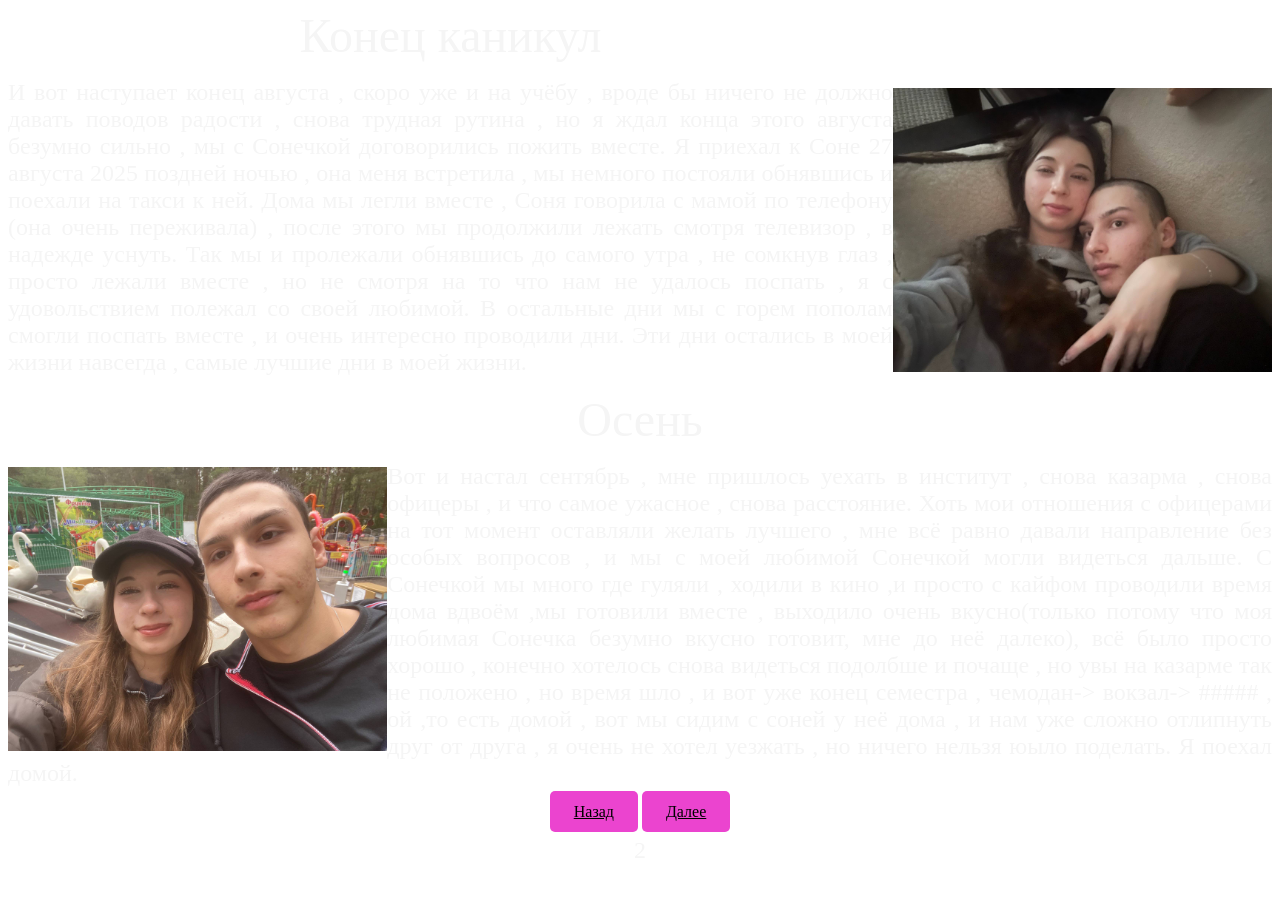
==== page2.html @ 7a5165ce "Add files via upload" ====
<html>
    <head>
        <link rel="stylesheet" href="style.css">
        <title>page 2</title>
        </head>
        <body class="page2">
            <img src="images/photo_12_2026-03-27_16-48-53.jpg" id="photo4" alt="семка учится">
            <center>
                <font size="+4" face="cursive">
                    Конец каникул
                </font>
            </center>
            <p align="justify">
                <font size="+2" face="cursive">
                    И вот наступает конец августа , скоро уже и на учёбу , вроде бы ничего не должно давать поводов радости , снова трудная рутина , но я ждал конца этого августа безумно сильно , мы с Сонечкой договорились пожить вместе. Я приехал к Соне 27 августа 2025 поздней ночью , она меня встретила , мы немного постояли обнявшись и поехали на такси к ней. Дома мы легли вместе , Соня говорила с мамой по телефону (она очень переживала) , после этого мы продолжили лежать смотря телевизор , в надежде уснуть. Так мы и пролежали обнявшись до самого утра , не сомкнув глаз , просто лежали вместе , но не смотря на то что нам не удалось поспать , я с удовольствием полежал со своей любимой. В остальные дни мы с горем пополам смогли поспать вместе , и очень интересно проводили дни. Эти дни остались в моей жизни навсегда , самые лучшие дни в моей жизни.
                </font>
            </p>
            <center>
                <font size="+4" face="cursive">
                    Осень
                </font>
            </center>
            <img src="images/photo_8_2026-03-27_16-48-53.jpg" id="photo5" alt="мы накарусели">
            <p align="justify">
                <font size="+2" face="cursive">
                    Вот и настал сентябрь , мне пришлось уехать в институт , снова казарма , снова офицеры , и что самое ужасное , снова расстояние. Хоть мои отношения с офицерами на тот момент оставляли желать лучшего , мне всё равно давали направление без особых вопросов , и мы с моей любимой Сонечкой могли видеться дальше. С Сонечкой мы много где гуляли , ходили в кино ,и просто с кайфом проводили время дома вдвоём ,мы готовили вместе , выходило очень вкусно(только потому что моя любимая Сонечка безумно вкусно готовит, мне до неё далеко), всё было просто хорошо , конечно хотелось снова видеться подолбше и почаще , но увы на казарме так не положено , но время шло , и вот уже конец семестра , чемодан-> вокзал-> ##### , ой ,то есть домой ,  вот мы сидим с соней у неё дома , и нам уже сложно отлипнуть друг от друга , я очень не хотел уезжать , но ничего нельзя юыло поделать. Я поехал домой.
                </font>
            </p>
            <div align="center">
                <a href="index.html" class="button">Назад</a>
                <a href="page3.html" class="button">Далее</a>
            </div>
            <p align="center" face="cursive">
                <font size="+2">
                    2
                </font>
            </p>
        </body>
</html>
---- style.css ----
body {
    background-size: auto;
}
.index {
        background-image: url(images/Обои.jpg);
        color: black;
}
.page2 {
    background-image: url(https://img.goodfon.ru/wallpaper/nbig/d/b5/noch-reka-fonari-leto.webp);
    color: whitesmoke;
}
img {
    height: auto;

}
#photo1 {
    width: 35%;
    float: left;
    margin-right: 10px;
    margin-top: 85px;
}
#photo2 {
    width: 35%;
    float: right;
    margin-left: 10px;
}
#photo3 {
    width: 100%;
}
#photo4 {
    width: 30%;
    float: right;
    margin-top: 80px;
}
#photo5 {
    width: 30%;
    float: left;
    margin-top: 20px;
}
.button {
    padding: 12px 24px;
    background-color: rgb(235, 68, 207);
    color: rgb(0, 0, 0);
    border-radius: 5px;
    font-size: 16px;
    transition: background-color 0.3s;
}
.button:hover {
    background-color: #ffffff;
    color: rgb(255, 0, 212);
}
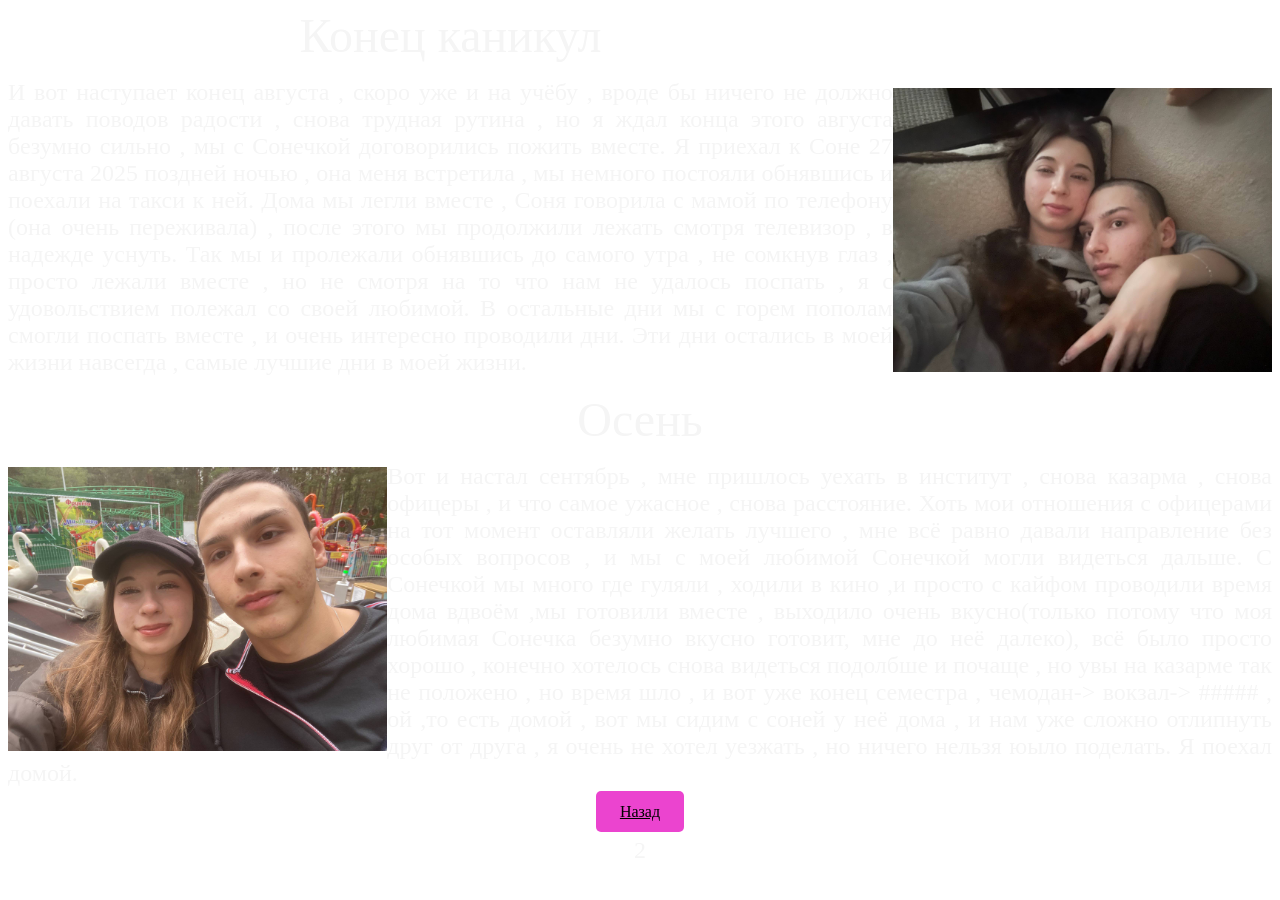
==== commit 55469e7f: "Update page2.html" ====
--- a/page2.html
+++ b/page2.html
@@ -28,7 +28,6 @@
             </p>
             <div align="center">
                 <a href="index.html" class="button">Назад</a>
-                <a href="page3.html" class="button">Далее</a>
             </div>
             <p align="center" face="cursive">
                 <font size="+2">
@@ -36,4 +35,4 @@
                 </font>
             </p>
         </body>
-</html>+</html>
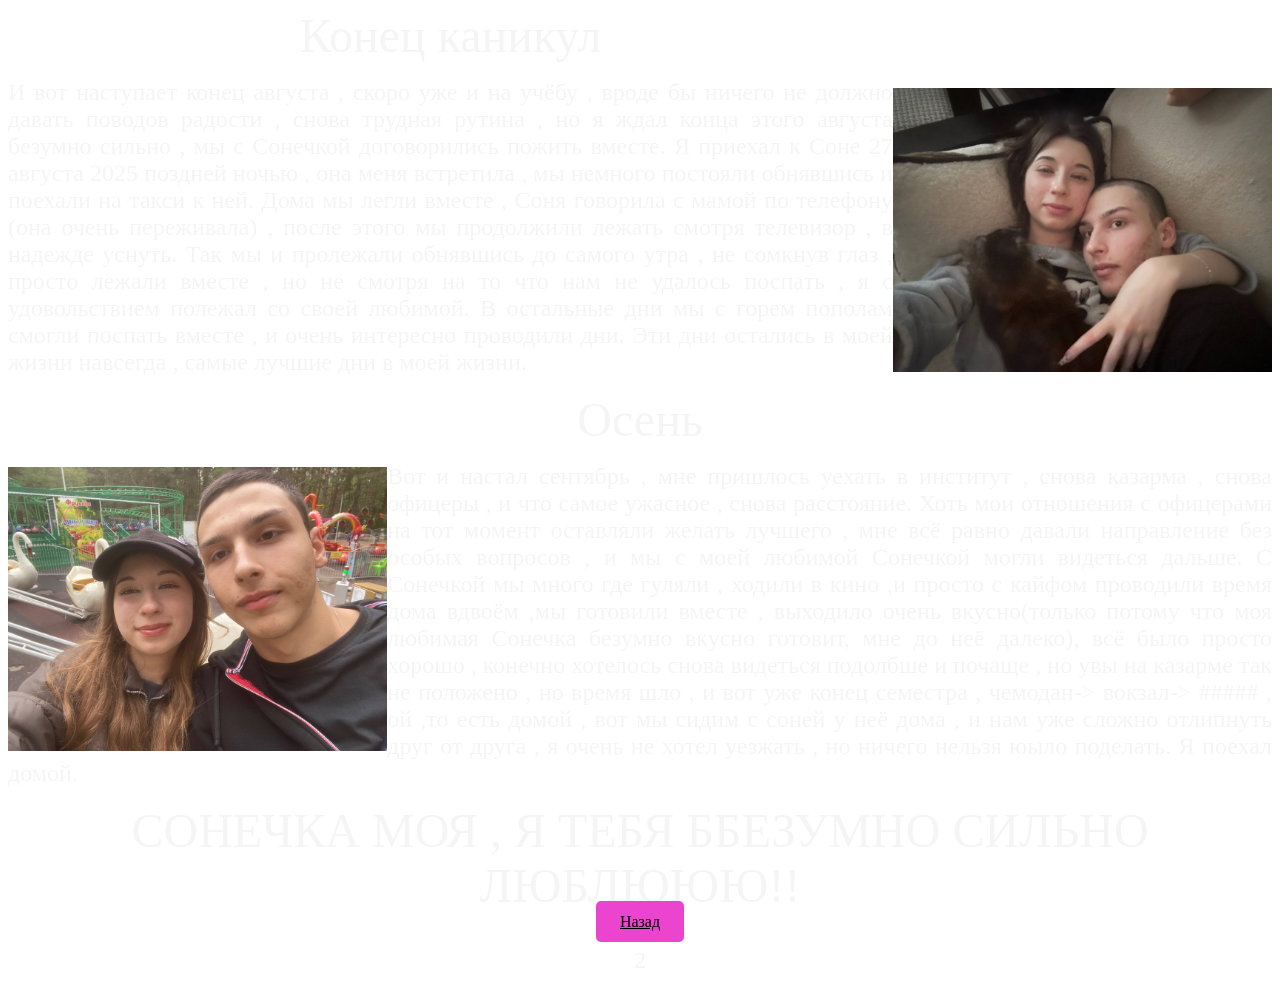
==== commit 55c54cf0: "Update page2.html" ====
--- a/page2.html
+++ b/page2.html
@@ -26,6 +26,9 @@
                     Вот и настал сентябрь , мне пришлось уехать в институт , снова казарма , снова офицеры , и что самое ужасное , снова расстояние. Хоть мои отношения с офицерами на тот момент оставляли желать лучшего , мне всё равно давали направление без особых вопросов , и мы с моей любимой Сонечкой могли видеться дальше. С Сонечкой мы много где гуляли , ходили в кино ,и просто с кайфом проводили время дома вдвоём ,мы готовили вместе , выходило очень вкусно(только потому что моя любимая Сонечка безумно вкусно готовит, мне до неё далеко), всё было просто хорошо , конечно хотелось снова видеться подолбше и почаще , но увы на казарме так не положено , но время шло , и вот уже конец семестра , чемодан-> вокзал-> ##### , ой ,то есть домой ,  вот мы сидим с соней у неё дома , и нам уже сложно отлипнуть друг от друга , я очень не хотел уезжать , но ничего нельзя юыло поделать. Я поехал домой.
                 </font>
             </p>
+            <center>
+                <font size="+5" face="cursive">СОНЕЧКА МОЯ , Я ТЕБЯ ББЕЗУМНО СИЛЬНО ЛЮБЛЮЮЮ!!</font>
+            </center>
             <div align="center">
                 <a href="index.html" class="button">Назад</a>
             </div>
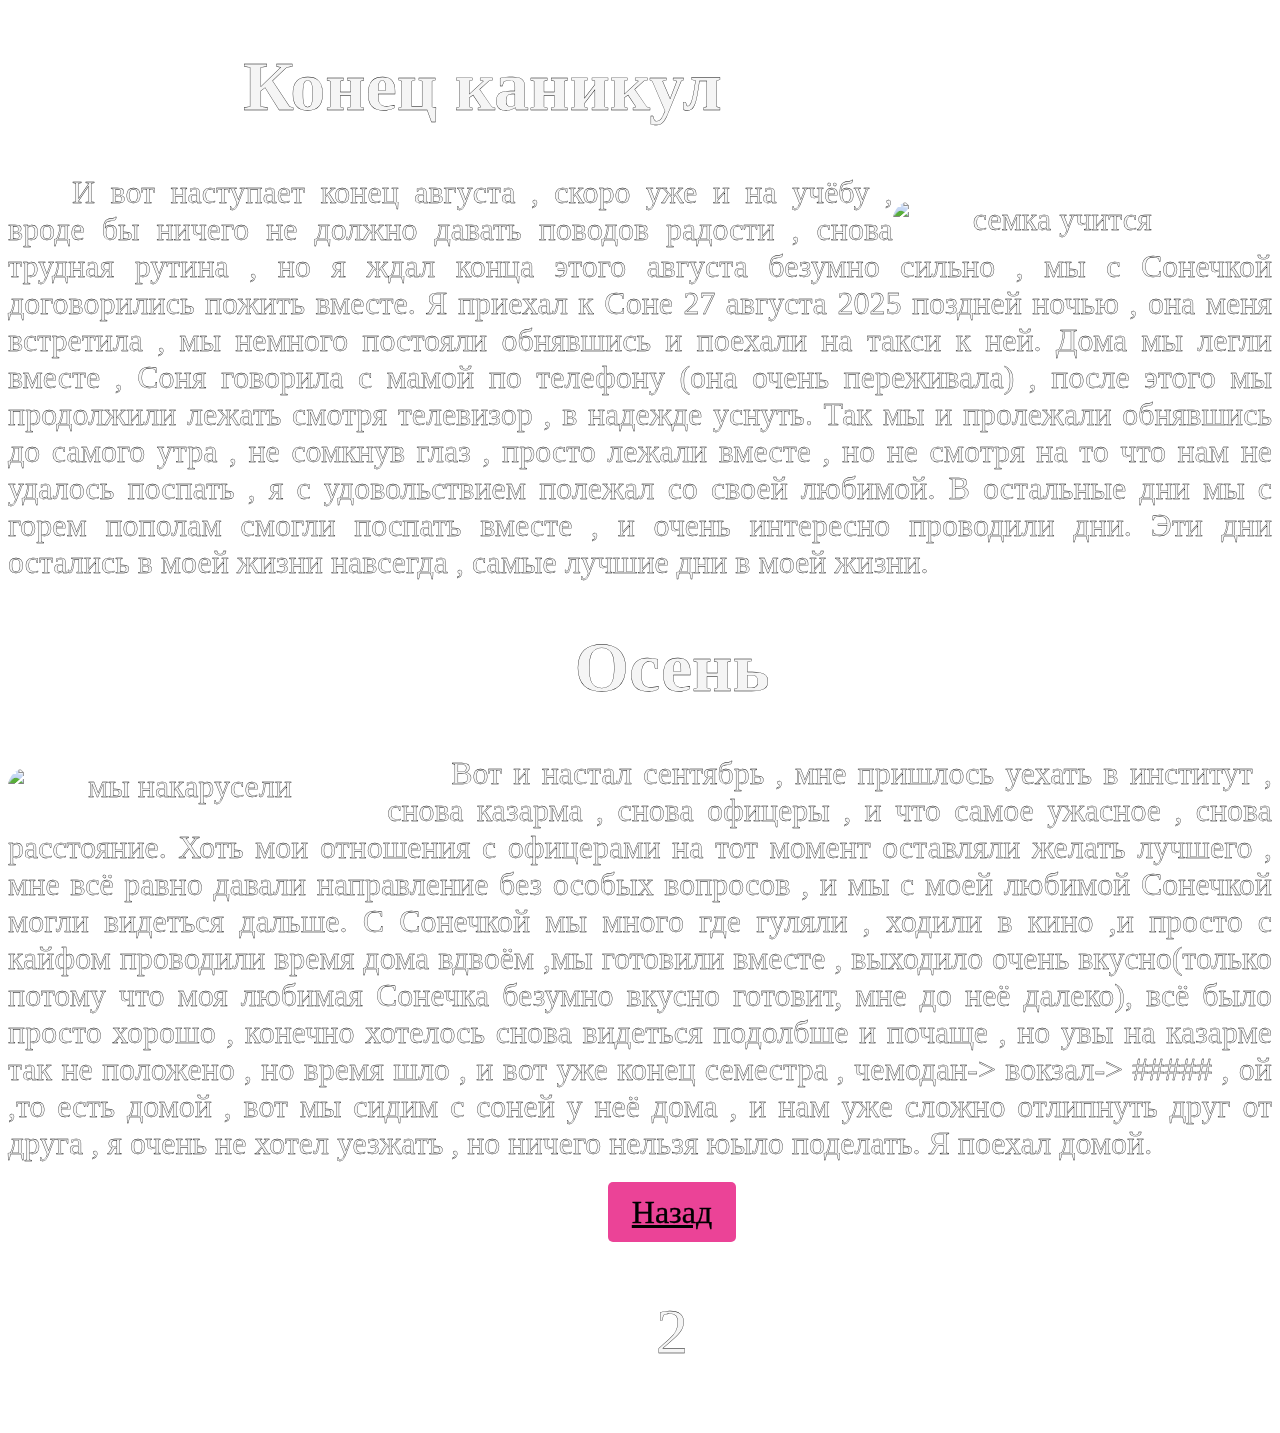
==== commit bce2005b: "Add files via upload" ====
--- a/page2.html
+++ b/page2.html
@@ -1,41 +1,54 @@
+<!doctype html>
 <html>
-    <head>
-        <link rel="stylesheet" href="style.css">
-        <title>page 2</title>
-        </head>
-        <body class="page2">
-            <img src="images/photo_12_2026-03-27_16-48-53.jpg" id="photo4" alt="семка учится">
-            <center>
-                <font size="+4" face="cursive">
-                    Конец каникул
-                </font>
-            </center>
-            <p align="justify">
-                <font size="+2" face="cursive">
-                    И вот наступает конец августа , скоро уже и на учёбу , вроде бы ничего не должно давать поводов радости , снова трудная рутина , но я ждал конца этого августа безумно сильно , мы с Сонечкой договорились пожить вместе. Я приехал к Соне 27 августа 2025 поздней ночью , она меня встретила , мы немного постояли обнявшись и поехали на такси к ней. Дома мы легли вместе , Соня говорила с мамой по телефону (она очень переживала) , после этого мы продолжили лежать смотря телевизор , в надежде уснуть. Так мы и пролежали обнявшись до самого утра , не сомкнув глаз , просто лежали вместе , но не смотря на то что нам не удалось поспать , я с удовольствием полежал со своей любимой. В остальные дни мы с горем пополам смогли поспать вместе , и очень интересно проводили дни. Эти дни остались в моей жизни навсегда , самые лучшие дни в моей жизни.
-                </font>
-            </p>
-            <center>
-                <font size="+4" face="cursive">
-                    Осень
-                </font>
-            </center>
-            <img src="images/photo_8_2026-03-27_16-48-53.jpg" id="photo5" alt="мы накарусели">
-            <p align="justify">
-                <font size="+2" face="cursive">
-                    Вот и настал сентябрь , мне пришлось уехать в институт , снова казарма , снова офицеры , и что самое ужасное , снова расстояние. Хоть мои отношения с офицерами на тот момент оставляли желать лучшего , мне всё равно давали направление без особых вопросов , и мы с моей любимой Сонечкой могли видеться дальше. С Сонечкой мы много где гуляли , ходили в кино ,и просто с кайфом проводили время дома вдвоём ,мы готовили вместе , выходило очень вкусно(только потому что моя любимая Сонечка безумно вкусно готовит, мне до неё далеко), всё было просто хорошо , конечно хотелось снова видеться подолбше и почаще , но увы на казарме так не положено , но время шло , и вот уже конец семестра , чемодан-> вокзал-> ##### , ой ,то есть домой ,  вот мы сидим с соней у неё дома , и нам уже сложно отлипнуть друг от друга , я очень не хотел уезжать , но ничего нельзя юыло поделать. Я поехал домой.
-                </font>
-            </p>
-            <center>
-                <font size="+5" face="cursive">СОНЕЧКА МОЯ , Я ТЕБЯ ББЕЗУМНО СИЛЬНО ЛЮБЛЮЮЮ!!</font>
-            </center>
-            <div align="center">
-                <a href="index.html" class="button">Назад</a>
-            </div>
-            <p align="center" face="cursive">
-                <font size="+2">
-                    2
-                </font>
-            </p>
-        </body>
+  <head>
+    <link rel="stylesheet" href="style.css" />
+    <title>page 2</title>
+  </head>
+  <body class="page2">
+    <img
+      src="фото/photo_12_2026-03-27_16-48-53.jpg"
+      id="photo4"
+      title="семка учится"
+    />
+    <h1>Конец каникул</h1>
+    <p>
+      И вот наступает конец августа , скоро уже и на учёбу , вроде бы ничего не
+      должно давать поводов радости , снова трудная рутина , но я ждал конца
+      этого августа безумно сильно , мы с Сонечкой договорились пожить вместе. Я
+      приехал к Соне 27 августа 2025 поздней ночью , она меня встретила , мы
+      немного постояли обнявшись и поехали на такси к ней. Дома мы легли вместе
+      , Соня говорила с мамой по телефону (она очень переживала) , после этого
+      мы продолжили лежать смотря телевизор , в надежде уснуть. Так мы и
+      пролежали обнявшись до самого утра , не сомкнув глаз , просто лежали
+      вместе , но не смотря на то что нам не удалось поспать , я с удовольствием
+      полежал со своей любимой. В остальные дни мы с горем пополам смогли
+      поспать вместе , и очень интересно проводили дни. Эти дни остались в моей
+      жизни навсегда , самые лучшие дни в моей жизни.
+    </p>
+    <h1>Осень</h1>
+    <img
+      src="фото/photo_8_2026-03-27_16-48-53.jpg"
+      id="photo5"
+      title="мы накарусели"
+    />
+    <p>
+      Вот и настал сентябрь , мне пришлось уехать в институт , снова казарма ,
+      снова офицеры , и что самое ужасное , снова расстояние. Хоть мои отношения
+      с офицерами на тот момент оставляли желать лучшего , мне всё равно давали
+      направление без особых вопросов , и мы с моей любимой Сонечкой могли
+      видеться дальше. С Сонечкой мы много где гуляли , ходили в кино ,и просто
+      с кайфом проводили время дома вдвоём ,мы готовили вместе , выходило очень
+      вкусно(только потому что моя любимая Сонечка безумно вкусно готовит, мне
+      до неё далеко), всё было просто хорошо , конечно хотелось снова видеться
+      подолбше и почаще , но увы на казарме так не положено , но время шло , и
+      вот уже конец семестра , чемодан-> вокзал-> ##### , ой ,то есть домой ,
+      вот мы сидим с соней у неё дома , и нам уже сложно отлипнуть друг от друга
+      , я очень не хотел уезжать , но ничего нельзя юыло поделать. Я поехал
+      домой.
+    </p>
+    <div align="center">
+      <a href="index.html" class="button">Назад</a>
+    </div>
+    <p id="numbers">2</p>
+  </body>
 </html>
--- a/style.css
+++ b/style.css
@@ -1,51 +1,77 @@
 body {
-    background-size: auto;
+  text-indent: 2em;
+  text-align: justify;
+  font-family: cursive;
+  font-size: 2em;
+  background-size: auto;
+  background-size: cover;
 }
 .index {
-        background-image: url(images/Обои.jpg);
-        color: black;
+  background-image: url(фото/Обои.jpg);
+  color: black;
+  -webkit-text-stroke: 0.01em white;
 }
 .page2 {
-    background-image: url(https://img.goodfon.ru/wallpaper/nbig/d/b5/noch-reka-fonari-leto.webp);
-    color: whitesmoke;
+  background-image: url(фото/oboi.webp);
+  color: whitesmoke;
+  -webkit-text-stroke: 0.01em rgb(0, 0, 0);
+}
+h1 {
+  font-family: cursive;
+  text-align: center;
+  font-size: 2.19em;
+}
+.h1 {
+  font-family: cursive;
+  text-align: center;
+  font-size: 3em;
 }
 img {
-    height: auto;
-
+  height: auto;
 }
 #photo1 {
-    width: 35%;
-    float: left;
-    margin-right: 10px;
-    margin-top: 85px;
+  border-radius: 100em;
+  width: 35%;
+  float: left;
+  margin-right: 10px;
+  margin-top: 85px;
 }
 #photo2 {
-    width: 35%;
-    float: right;
-    margin-left: 10px;
+  border-radius: 100em;
+  width: 35%;
+  float: right;
+  margin-left: 0.625em;
 }
 #photo3 {
-    width: 100%;
+  border-radius: 100em;
+  width: 100%;
 }
 #photo4 {
-    width: 30%;
-    float: right;
-    margin-top: 80px;
+  border-radius: 100em;
+  width: 30%;
+  float: right;
+  margin-top: 4.8em;
 }
 #photo5 {
-    width: 30%;
-    float: left;
-    margin-top: 20px;
+  border-radius: 100em;
+  width: 30%;
+  float: left;
+  margin-top: 0.4em;
 }
 .button {
-    padding: 12px 24px;
-    background-color: rgb(235, 68, 207);
-    color: rgb(0, 0, 0);
-    border-radius: 5px;
-    font-size: 16px;
-    transition: background-color 0.3s;
+  padding: 12px 24px;
+  background-color: rgb(235, 67, 151);
+  color: rgb(0, 0, 0);
+  border-radius: 5px;
+  font-size: 1em;
+  transition: background-color 0.4s;
 }
 .button:hover {
-    background-color: #ffffff;
-    color: rgb(255, 0, 212);
-}+  background-color: #ffffff;
+  color: rgb(233, 17, 197);
+}
+#numbers {
+  font-family: cursive;
+  font-size: 2em;
+  text-align: center;
+}
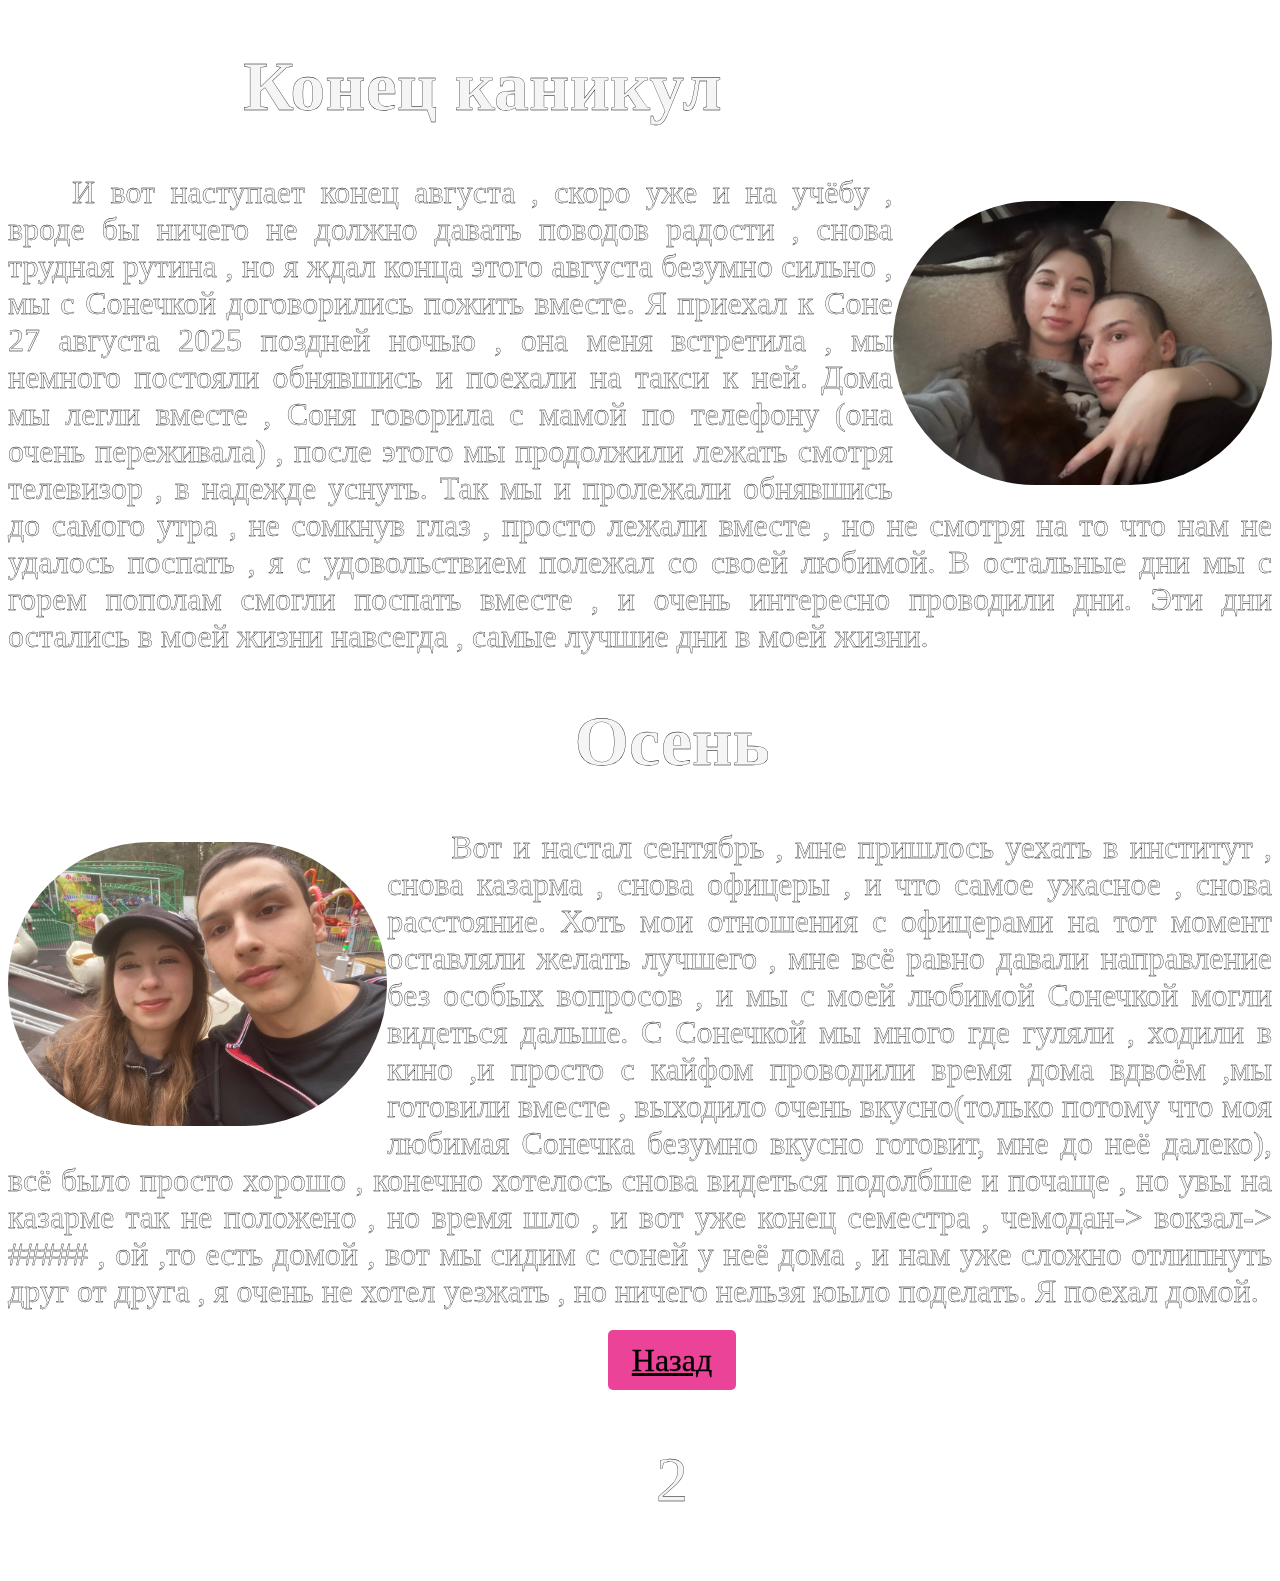
==== commit 4507fdd4: "Add files via upload" ====
--- a/page2.html
+++ b/page2.html
@@ -6,7 +6,7 @@
   </head>
   <body class="page2">
     <img
-      src="фото/photo_12_2026-03-27_16-48-53.jpg"
+      src="images/photo_12_2026-03-27_16-48-53.jpg"
       id="photo4"
       title="семка учится"
     />
@@ -27,7 +27,7 @@
     </p>
     <h1>Осень</h1>
     <img
-      src="фото/photo_8_2026-03-27_16-48-53.jpg"
+      src="images/photo_8_2026-03-27_16-48-53.jpg"
       id="photo5"
       title="мы накарусели"
     />
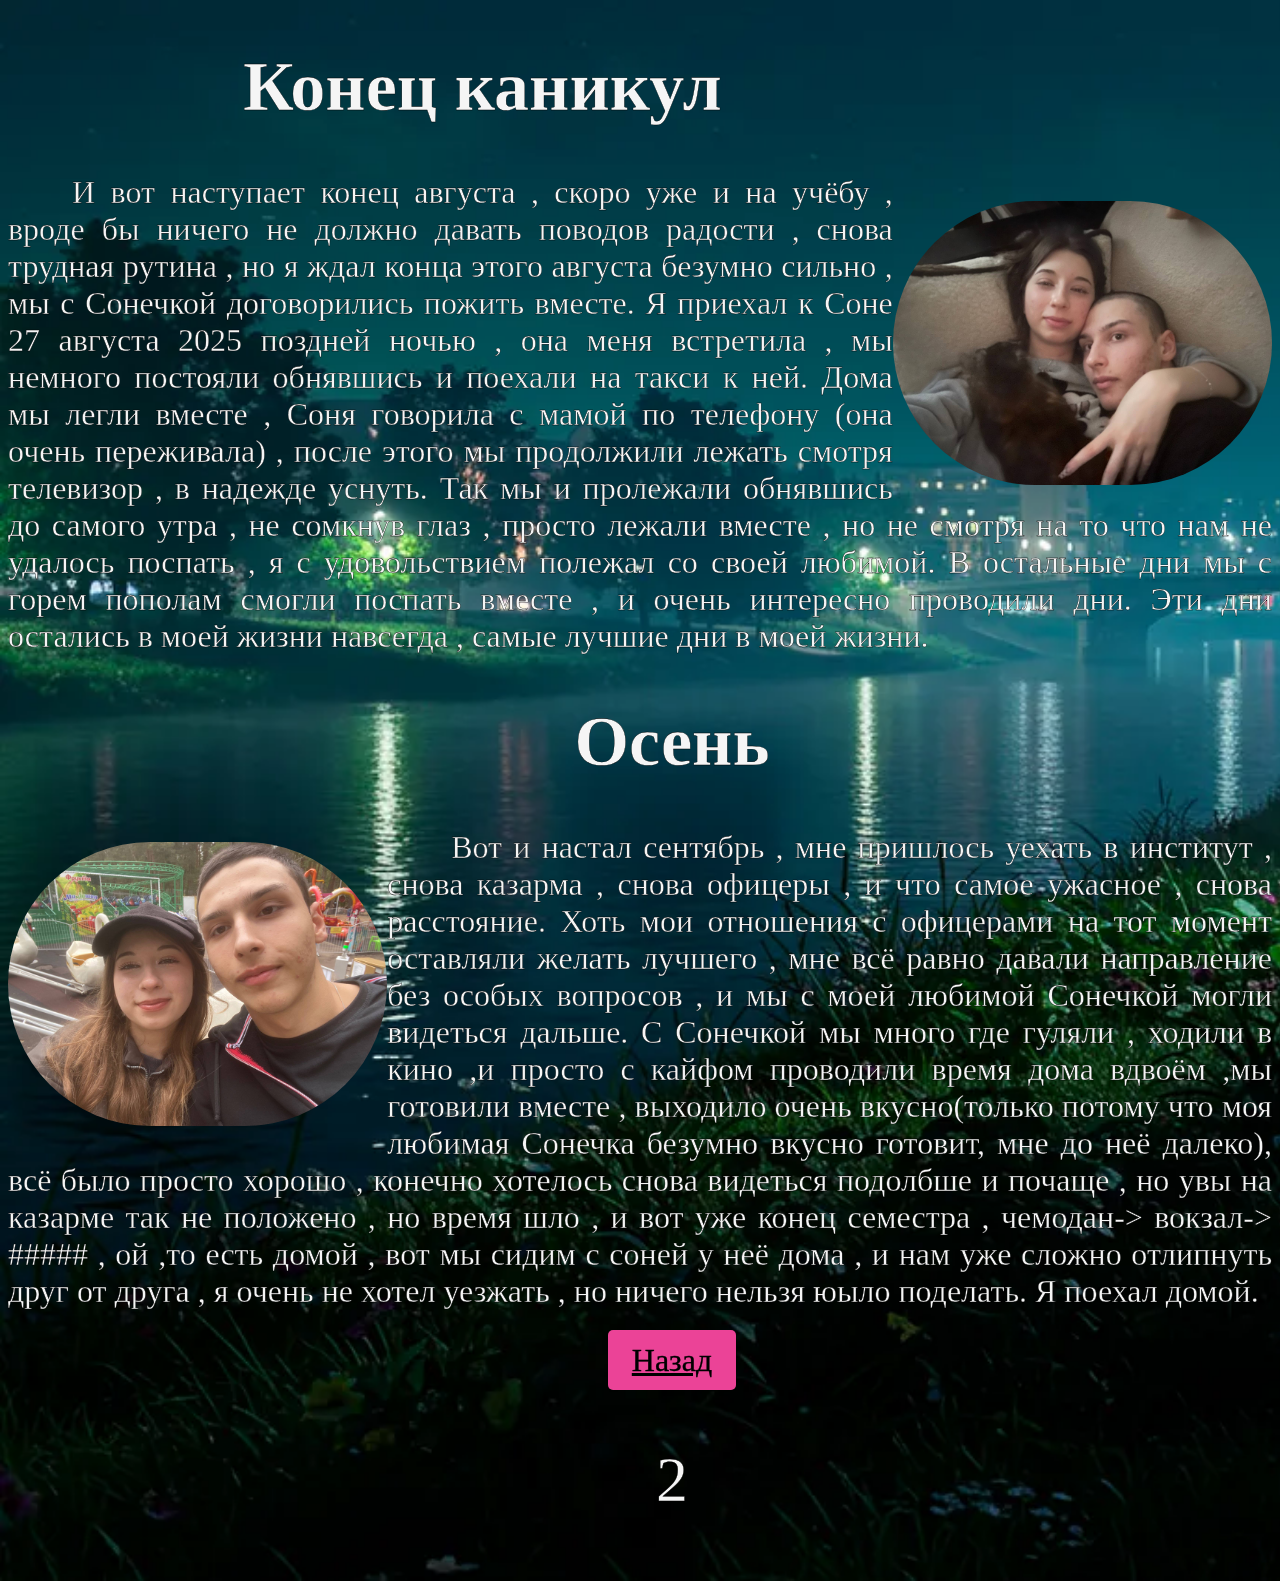
==== commit 2b9c2fd6: "Add files via upload" ====
--- a/page2.html
+++ b/page2.html
@@ -2,6 +2,7 @@
 <html>
   <head>
     <link rel="stylesheet" href="style.css" />
+    <meta charset="utf-8" width="device-width" initial-scale="1.0" />
     <title>page 2</title>
   </head>
   <body class="page2">
--- a/style.css
+++ b/style.css
@@ -7,12 +7,12 @@
   background-size: cover;
 }
 .index {
-  background-image: url(фото/Обои.jpg);
+  background-image: url(images/Обои.jpg);
   color: black;
   -webkit-text-stroke: 0.01em white;
 }
 .page2 {
-  background-image: url(фото/oboi.webp);
+  background-image: url(images/oboi.webp);
   color: whitesmoke;
   -webkit-text-stroke: 0.01em rgb(0, 0, 0);
 }
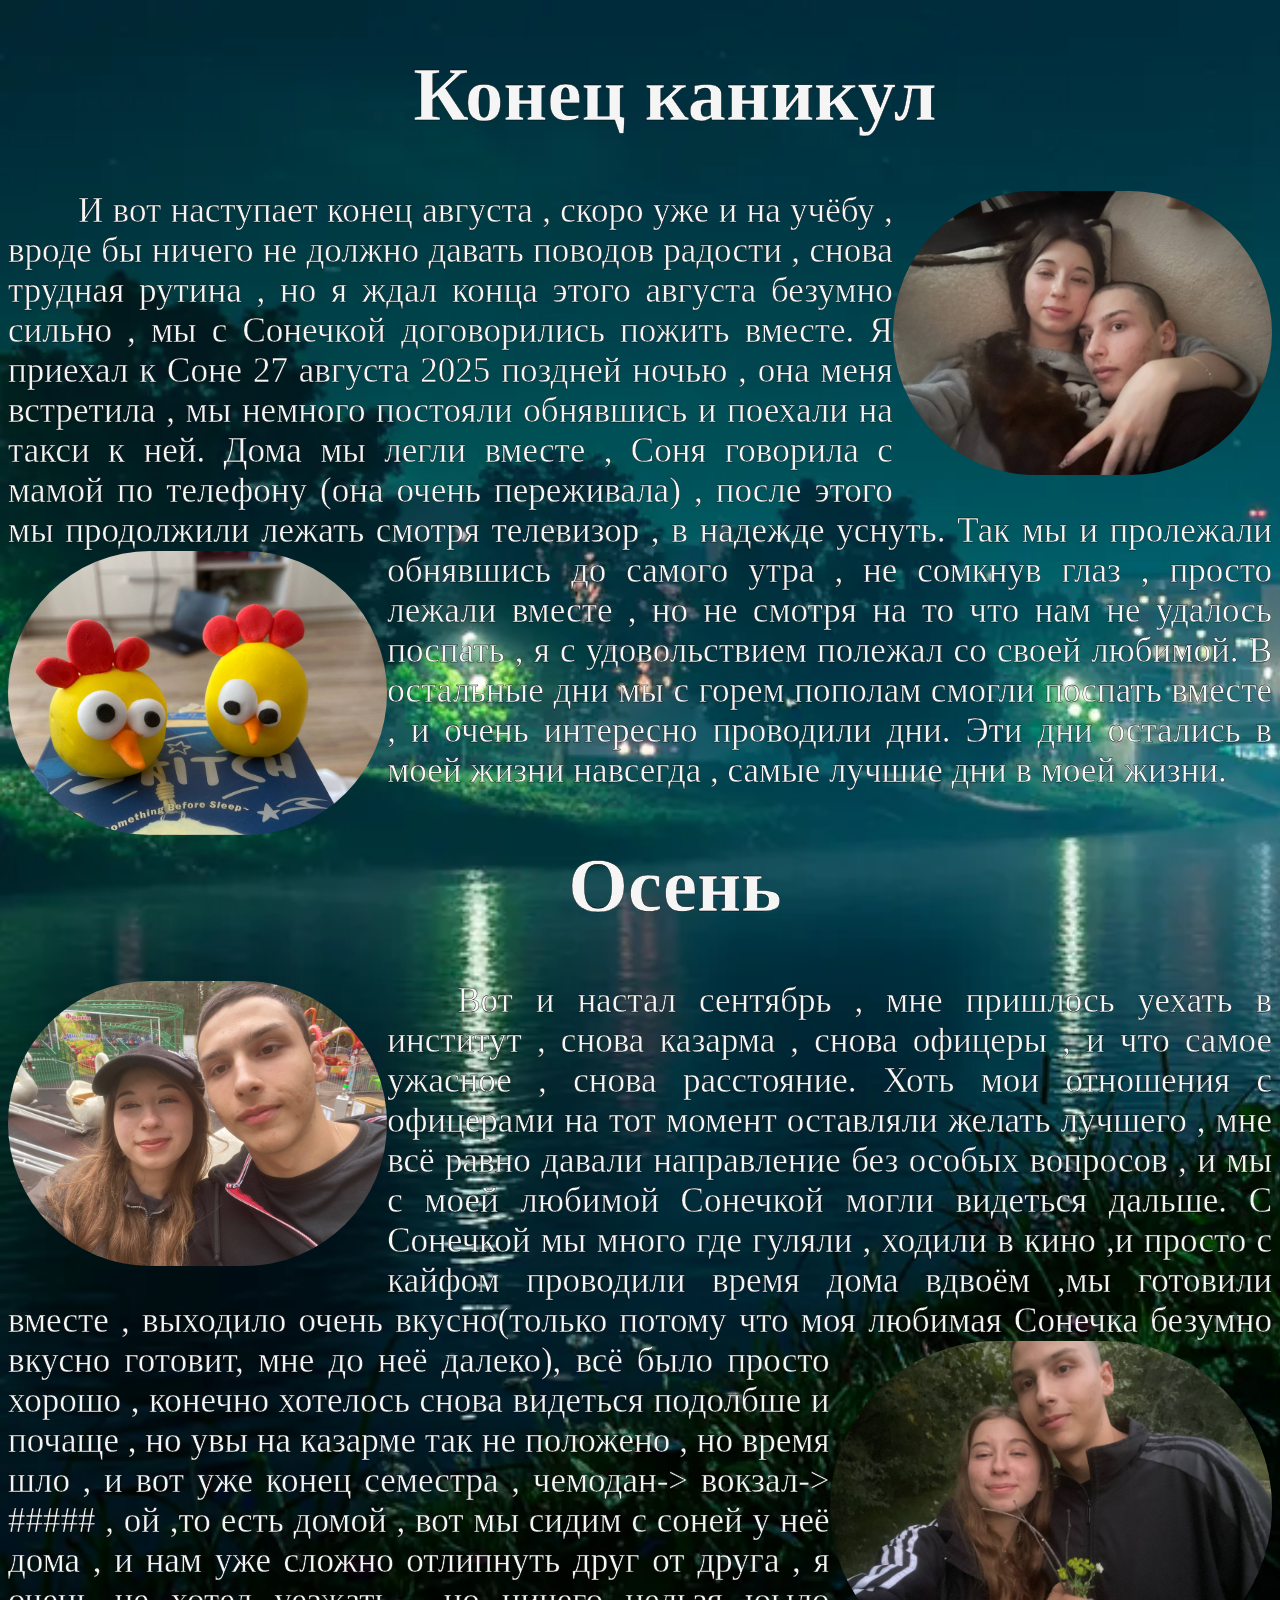
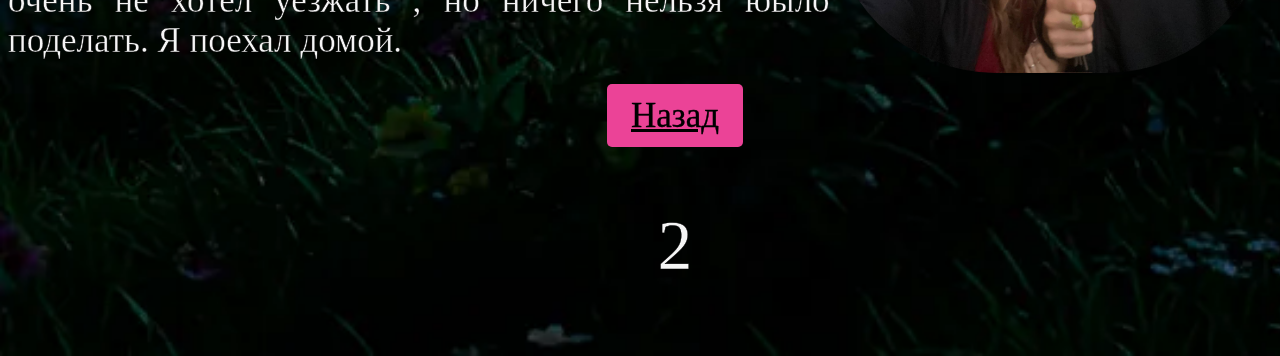
==== commit fd4c842c: "Add files via upload" ====
--- a/page2.html
+++ b/page2.html
@@ -6,46 +6,56 @@
     <title>page 2</title>
   </head>
   <body class="page2">
-    <img
-      src="images/photo_12_2026-03-27_16-48-53.jpg"
-      id="photo4"
-      title="семка учится"
-    />
     <h1>Конец каникул</h1>
     <p>
+      <img
+        src="images/photo_12_2026-03-27_16-48-53.jpg"
+        id="photo4"
+        title="семка учится"
+      />
       И вот наступает конец августа , скоро уже и на учёбу , вроде бы ничего не
       должно давать поводов радости , снова трудная рутина , но я ждал конца
       этого августа безумно сильно , мы с Сонечкой договорились пожить вместе. Я
       приехал к Соне 27 августа 2025 поздней ночью , она меня встретила , мы
       немного постояли обнявшись и поехали на такси к ней. Дома мы легли вместе
       , Соня говорила с мамой по телефону (она очень переживала) , после этого
-      мы продолжили лежать смотря телевизор , в надежде уснуть. Так мы и
-      пролежали обнявшись до самого утра , не сомкнув глаз , просто лежали
-      вместе , но не смотря на то что нам не удалось поспать , я с удовольствием
-      полежал со своей любимой. В остальные дни мы с горем пополам смогли
-      поспать вместе , и очень интересно проводили дни. Эти дни остались в моей
-      жизни навсегда , самые лучшие дни в моей жизни.
+      мы продолжили лежать смотря телевизор , в надежде уснуть.
+      <img
+        src="images/photo_7_2026-03-27_16-48-53.jpg"
+        id="photo8"
+        alt="лоник исскуственный"
+      />
+      Так мы и пролежали обнявшись до самого утра , не сомкнув глаз , просто
+      лежали вместе , но не смотря на то что нам не удалось поспать , я с
+      удовольствием полежал со своей любимой. В остальные дни мы с горем пополам
+      смогли поспать вместе , и очень интересно проводили дни. Эти дни остались
+      в моей жизни навсегда , самые лучшие дни в моей жизни.
     </p>
     <h1>Осень</h1>
-    <img
-      src="images/photo_8_2026-03-27_16-48-53.jpg"
-      id="photo5"
-      title="мы накарусели"
-    />
     <p>
+      <img
+        src="images/photo_8_2026-03-27_16-48-53.jpg"
+        id="photo5"
+        title="мы накарусели"
+      />
       Вот и настал сентябрь , мне пришлось уехать в институт , снова казарма ,
       снова офицеры , и что самое ужасное , снова расстояние. Хоть мои отношения
       с офицерами на тот момент оставляли желать лучшего , мне всё равно давали
       направление без особых вопросов , и мы с моей любимой Сонечкой могли
       видеться дальше. С Сонечкой мы много где гуляли , ходили в кино ,и просто
       с кайфом проводили время дома вдвоём ,мы готовили вместе , выходило очень
-      вкусно(только потому что моя любимая Сонечка безумно вкусно готовит, мне
-      до неё далеко), всё было просто хорошо , конечно хотелось снова видеться
-      подолбше и почаще , но увы на казарме так не положено , но время шло , и
-      вот уже конец семестра , чемодан-> вокзал-> ##### , ой ,то есть домой ,
-      вот мы сидим с соней у неё дома , и нам уже сложно отлипнуть друг от друга
-      , я очень не хотел уезжать , но ничего нельзя юыло поделать. Я поехал
-      домой.
+      вкусно(только потому что моя любимая
+      <img
+        src="images/photo_4_2026-03-27_16-48-53.jpg"
+        id="photo9"
+        alt="мне подарили букет"
+      />
+      Сонечка безумно вкусно готовит, мне до неё далеко), всё было просто хорошо
+      , конечно хотелось снова видеться подолбше и почаще , но увы на казарме
+      так не положено , но время шло , и вот уже конец семестра , чемодан->
+      вокзал-> ##### , ой ,то есть домой , вот мы сидим с соней у неё дома , и
+      нам уже сложно отлипнуть друг от друга , я очень не хотел уезжать , но
+      ничего нельзя юыло поделать. Я поехал домой.
     </p>
     <div align="center">
       <a href="index.html" class="button">Назад</a>
--- a/style.css
+++ b/style.css
@@ -2,7 +2,7 @@
   text-indent: 2em;
   text-align: justify;
   font-family: cursive;
-  font-size: 2em;
+  font-size: 35px;
   background-size: auto;
   background-size: cover;
 }
@@ -34,7 +34,6 @@
   width: 35%;
   float: left;
   margin-right: 10px;
-  margin-top: 85px;
 }
 #photo2 {
   border-radius: 100em;
@@ -44,19 +43,38 @@
 }
 #photo3 {
   border-radius: 100em;
-  width: 100%;
+  width: 50%;
+  float: right;
 }
 #photo4 {
   border-radius: 100em;
   width: 30%;
   float: right;
-  margin-top: 4.8em;
 }
 #photo5 {
   border-radius: 100em;
   width: 30%;
   float: left;
-  margin-top: 0.4em;
+}
+#photo6 {
+  border-radius: 100em;
+  width: 35%;
+  float: left;
+}
+#photo7 {
+  border-radius: 100em;
+  width: 50%;
+  float: left;
+}
+#photo8 {
+  border-radius: 100em;
+  width: 30%;
+  float: left;
+}
+#photo9 {
+  border-radius: 100em;
+  width: 35%;
+  float: right;
 }
 .button {
   padding: 12px 24px;
